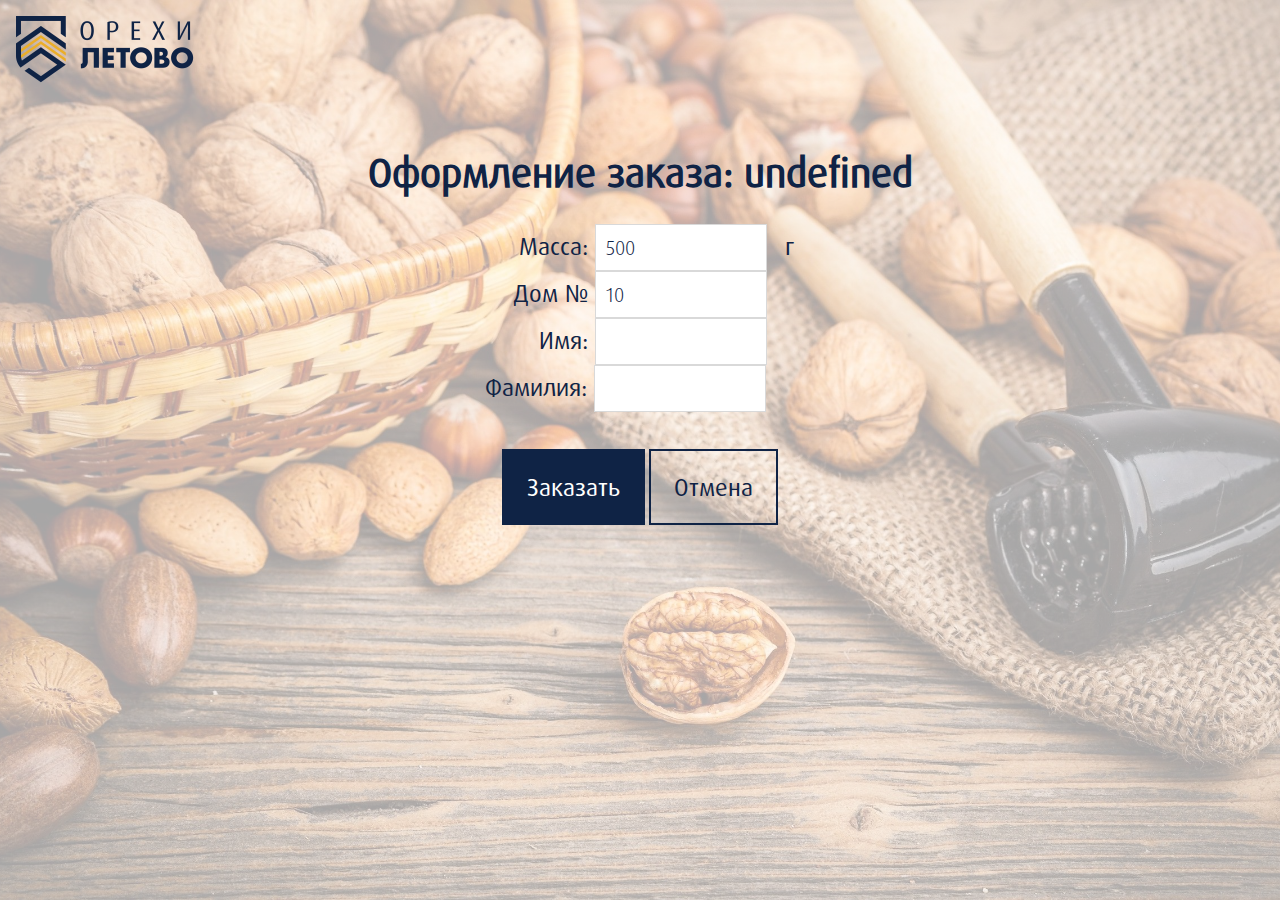
==== buy.html @ 0fad120b "Site v2" ====
<!DOCTYPE html>
<html>
    <head id="buy">
        <meta charset="UTF-8">
        <title>Оформление заказа</title>
        <link rel="apple-touch-icon" sizes="180x180" href="apple-touch-icon.png">
        <link rel="icon" type="image/png" sizes="32x32" href="favicon-32x32.png">
        <link rel="icon" type="image/png" sizes="16x16" href="favicon-16x16.png">
        <link rel="manifest" href="site.webmanifest">
        <link rel='shortcut icon' type='image/x-icon' href='favicon.ico'>
        <link href="style.css" rel="stylesheet">
    </head>
    <body>
        <img src="logo.png" width="178" height="67" class="logo">
        <h1 class="title">Оформление заказа:</h1>
        <center>
            <span class="size" style="margin-left: 33px;">Масса: </span><input type="number" value="500" min="100" max="5000" onkeyup="limitCheck(this)" class="w"><span style="margin-left: 11px;" class="size"> г</span><br>
            <span class="size" id="gg2">Дом № </span><input type="number" value="10" min="1" max="10" onkeyup="limitCheck(this)" class="w"><br>
            <span class="size" id="gg3" style="margin-left: 25px;">Имя: </span><input id="nsn" class="w"><br>
            <span class="size" id="gg4" style="margin-left: -29px;">Фамилия: </span><input id="nsn2" class="w"><br><br><br><br>
            <span class="button hover-effect--always" id="ok">Заказать</span> <span class="button" onclick="location = 'index.html'"">Отмена</span>
        </center>
        <script src="script.js"></script>
        <script>
            document.getElementsByClassName("title")[0].innerText += " " + parseUrlQuery(window.location.href).type;
            document.getElementById("ok").addEventListener("click", () => {
                document.querySelectorAll("input[type='number']").forEach(i => limitCheck(i));
                document.getElementById("nsn").value && document.getElementById("nsn2").value ? window.open('https://youtu.be/z4JJ270xx98') : (() => {
                    document.getElementById("nsn").style.backgroundColor = "#F30016";
                    document.getElementById("nsn2").style.backgroundColor = "#F30016";
                    document.getElementById("nsn").style.color = "#FFF";
                    document.getElementById("nsn2").style.color = "#FFF";
                })();
            });
        </script>
    </body>
</html>
---- style.css ----
@font-face {
    font-family: DaxPro;
    src: url(DaxPro.otf);
}
@font-face {
    font-family: "DaxPro-Light";
    src: url(DaxPro-Light.otf)
}
* {
    font-family: DaxPro;
    color: #0f2345;
}
img.logo {
    position: absolute;
    top: 1em;
    left: 1em;
}
.title {
    text-align: center;
    font-size: 250%;

    padding-top: 3em;
}
.no-padding {
    padding-top: 0;
}
.button {
    border: 2px solid #0f2345;
    transition: all .3s ease;
    padding: 21px 23px;
    cursor: pointer;
    font-size: 150%;
}
.button:hover {
    background-color: #0f2345;
    color: #fff;
}
.hover-effect--always, .hover-effect--special {
    background-color: #0f2345;
    color: #fff;
}
.hover-effect--special:hover {
    background-color: #ecaf2a;
    border: 2px solid #ecaf2a;
}
.size {
    font-size: 150%;
}
.w {
    width: 7.5em;
}
input {
    border: 1px solid #d9d9d9;
    padding: .5em;
    font-size: 125%;
    font-family: DaxPro-Light;
}
body {
    background: linear-gradient(rgba(255, 255, 255, 0.65), rgba(255, 255, 255, 0.65)), url(bg.jpg);
    background-position: center center;
    background-repeat: no-repeat;
    background-attachment: fixed;
    background-size: cover;
    background-color: #ffd391;
}
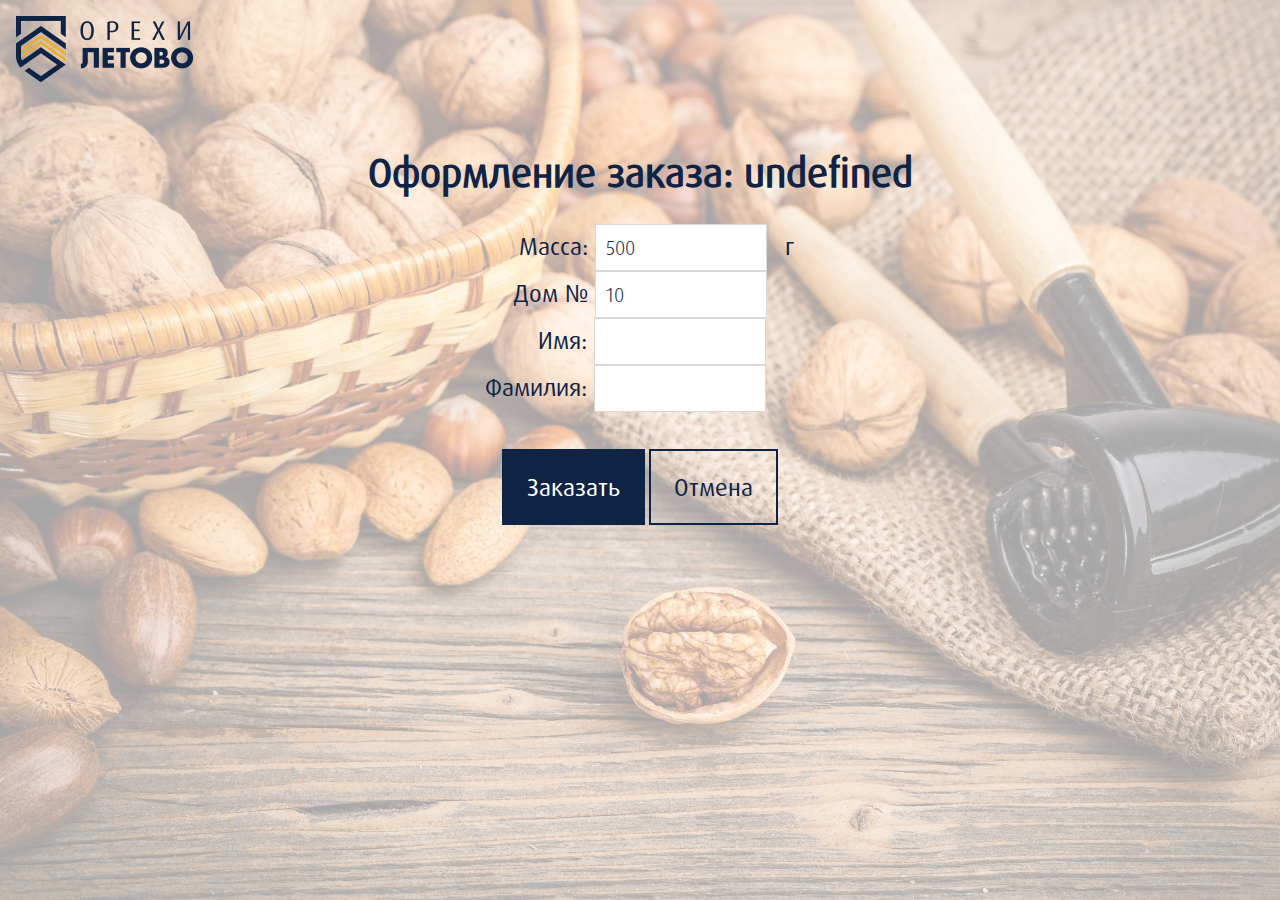
==== commit dbb52d9b: "Site v3: aligned the form fields" ====
--- a/buy.html
+++ b/buy.html
@@ -14,9 +14,9 @@
         <img src="logo.png" width="178" height="67" class="logo">
         <h1 class="title">Оформление заказа:</h1>
         <center>
-            <span class="size" style="margin-left: 33px;">Масса: </span><input type="number" value="500" min="100" max="5000" onkeyup="limitCheck(this)" class="w"><span style="margin-left: 11px;" class="size"> г</span><br>
+            <span class="size" style="margin-left: 32px;">Масса: </span><input type="number" value="500" min="100" max="5000" onkeyup="limitCheck(this)" class="w"><span style="margin-left: 11px;" class="size"> г</span><br>
             <span class="size" id="gg2">Дом № </span><input type="number" value="10" min="1" max="10" onkeyup="limitCheck(this)" class="w"><br>
-            <span class="size" id="gg3" style="margin-left: 25px;">Имя: </span><input id="nsn" class="w"><br>
+            <span class="size" id="gg3" style="margin-left: 24px;">Имя: </span><input id="nsn" class="w"><br>
             <span class="size" id="gg4" style="margin-left: -29px;">Фамилия: </span><input id="nsn2" class="w"><br><br><br><br>
             <span class="button hover-effect--always" id="ok">Заказать</span> <span class="button" onclick="location = 'index.html'"">Отмена</span>
         </center>
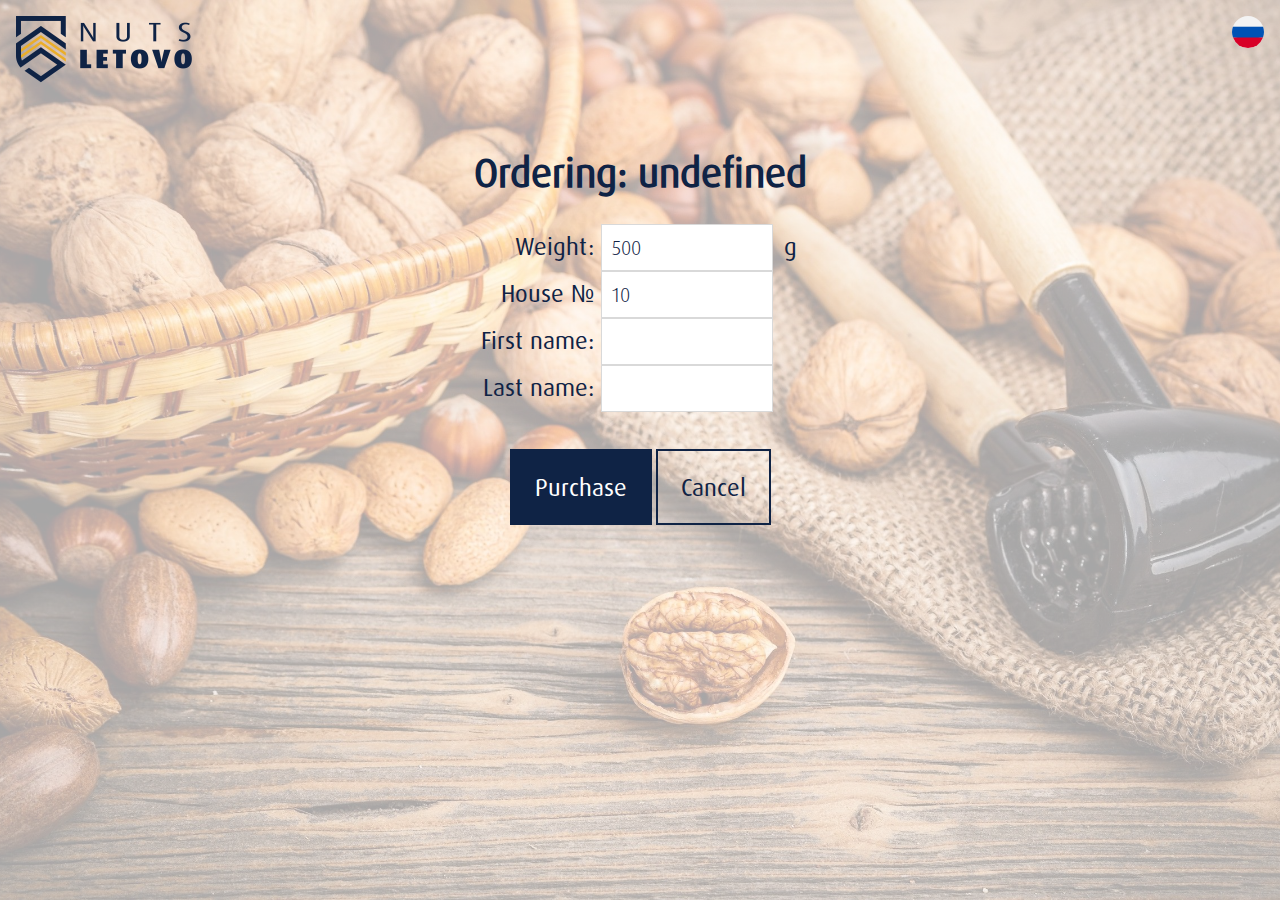
==== commit a21e28c9: "Site v6" ====
--- a/buy.html
+++ b/buy.html
@@ -12,17 +12,20 @@
     </head>
     <body>
         <img src="logo.png" width="178" height="67" class="logo">
-        <h1 class="title">Оформление заказа:</h1>
+        <h1 class="title"></h1>
         <center>
-            <span class="size" style="margin-left: 32px;">Масса: </span><input type="number" value="500" min="100" max="5000" onkeyup="limitCheck(this)" class="w"><span style="margin-left: 11px;" class="size"> г</span><br>
-            <span class="size" id="gg2">Дом № </span><input type="number" value="10" min="1" max="10" onkeyup="limitCheck(this)" class="w"><br>
+            <span class="size" style="margin-left: 32px;">Масса: </span><input type="number" value="500" min="100" max="5000" onblur="limitCheck(this)" class="w"><span style="margin-left: 11px;" class="size"> г</span><br>
+            <span class="size" id="gg2">Дом № </span><input type="number" value="10" min="1" max="10" onblur="limitCheck(this)" class="w"><br>
             <span class="size" id="gg3" style="margin-left: 24px;">Имя: </span><input id="nsn" class="w"><br>
             <span class="size" id="gg4" style="margin-left: -29px;">Фамилия: </span><input id="nsn2" class="w"><br><br><br><br>
             <span class="button hover-effect--always" id="ok">Заказать</span> <span class="button" onclick="location = 'index.html'"">Отмена</span>
         </center>
+        <img src="en-flag.svg" width="32" class="flag">
         <script src="script.js"></script>
         <script>
-            document.getElementsByClassName("title")[0].innerText += " " + parseUrlQuery(window.location.href).type;
+            localStorage.getItem("LETOVONUTS::language") == "ru"
+            ? document.getElementsByClassName("title")[0].innerText += "Оформление заказа: " + parseUrlQuery(window.location.href).type
+            : document.getElementsByClassName("title")[0].innerText += "Ordering: " + parseUrlQuery(window.location.href).type;
             document.getElementById("ok").addEventListener("click", () => {
                 document.querySelectorAll("input[type='number']").forEach(i => limitCheck(i));
                 document.getElementById("nsn").value && document.getElementById("nsn2").value ? window.open('https://youtu.be/z4JJ270xx98') : (() => {
--- a/style.css
+++ b/style.css
@@ -14,6 +14,12 @@
     position: absolute;
     top: 1em;
     left: 1em;
+}
+img.flag {
+    position: absolute;
+    top: 1em;
+    right: 1em;
+    cursor: pointer;
 }
 .title {
     text-align: center;
